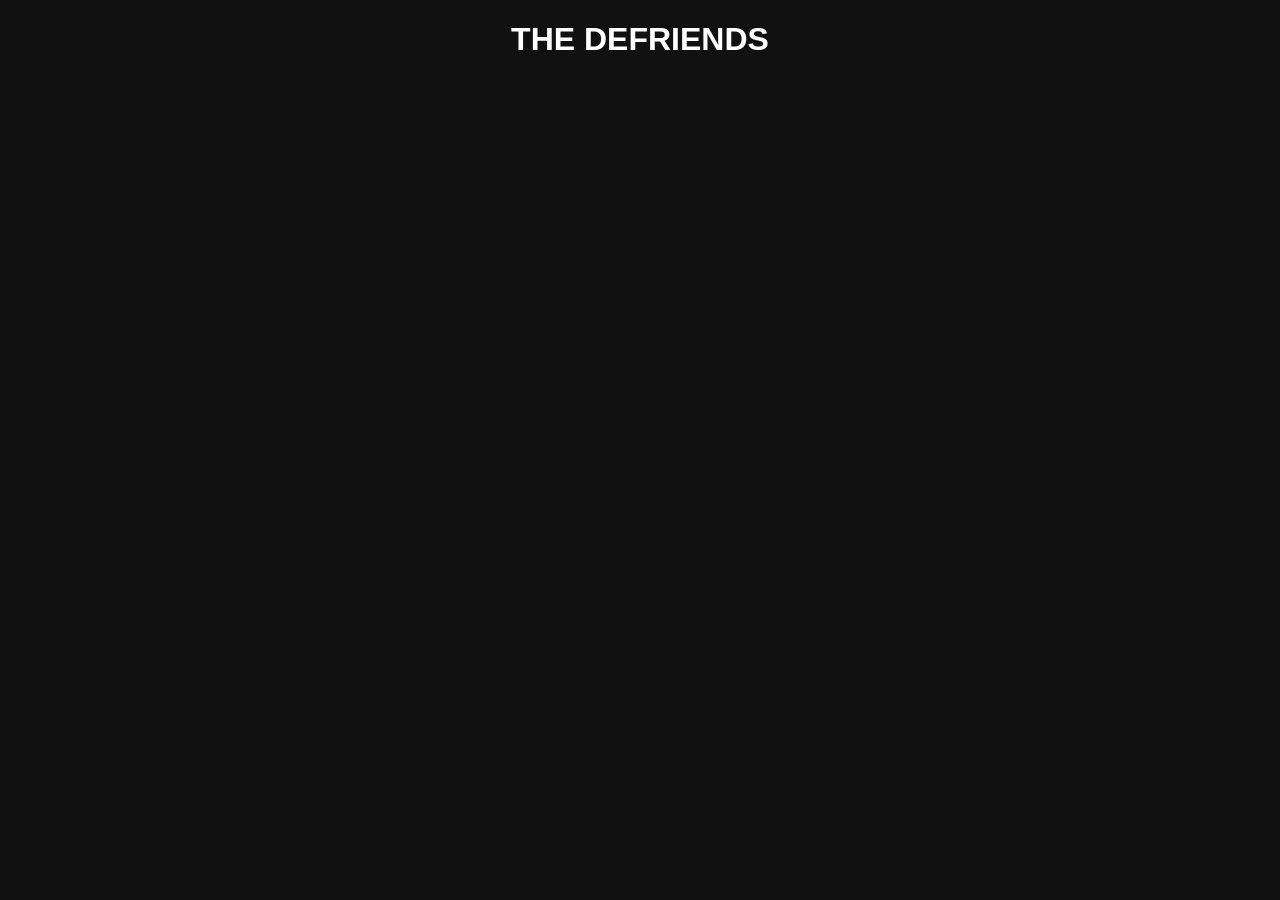
==== index.html @ fe0c2aea "Refactor index.html for The Defriends menu Updated HTML structure and styles for the menu page." ====
<!DOCTYPE html>
<html lang="pt">
<head>
  <meta charset="UTF-8">
  <title>The Defriends - Menu</title>
  <style>
    body { background: #111; color: #fff; font-family: Arial; text-align: center; }
    .container { display: flex; flex-wrap: wrap; justify-content: center; gap: 20px; padding: 20px; }
    .card { background: #222; border-radius: 10px; width: 200px; padding: 10px; cursor: pointer; transition: 0.3s; }
    .card:hover { transform: scale(1.05); background: #333; }
    .card img { width: 100%; border-radius: 5px; }
  </style>
</head>
<body>
  <h1>THE DEFRIENDS</h1>
  <div class="container" id="menu"></div>

  <script>
    fetch('data/mangas.json')
      .then(res => res.json())
      .then(mangas => {
        const menu = document.getElementById('menu');
        mangas.forEach(m => {
          menu.innerHTML += `
            <div class="card" onclick="window.location='leitor.html?fase='+m.id">
              <img src="${m.cover}" alt="${m.title}">
              <h3>${m.title}</h3>
              <p>${m.description}</p>
            </div>
          `;
        });
      });
  </script>
</body>
</html>
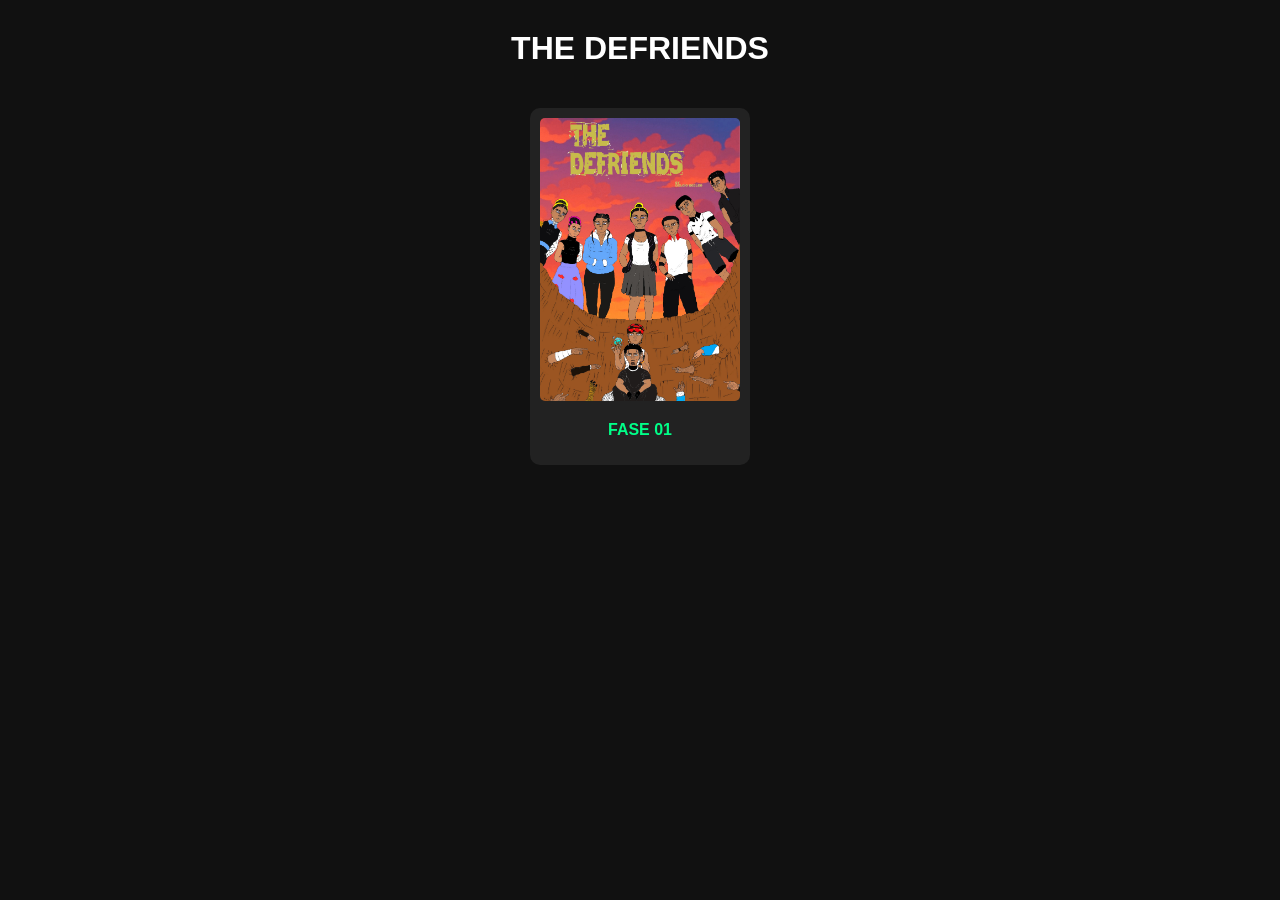
==== commit d01d474c: "Refactor HTML structure and styles for menu" ====
--- a/index.html
+++ b/index.html
@@ -1,35 +1,24 @@
 <!DOCTYPE html>
 <html lang="pt">
 <head>
-  <meta charset="UTF-8">
-  <title>The Defriends - Menu</title>
-  <style>
-    body { background: #111; color: #fff; font-family: Arial; text-align: center; }
-    .container { display: flex; flex-wrap: wrap; justify-content: center; gap: 20px; padding: 20px; }
-    .card { background: #222; border-radius: 10px; width: 200px; padding: 10px; cursor: pointer; transition: 0.3s; }
-    .card:hover { transform: scale(1.05); background: #333; }
-    .card img { width: 100%; border-radius: 5px; }
-  </style>
+<meta charset="UTF-8">
+<title>The Defriends - Menu</title>
+<style>
+body { background:#111; color:#fff; font-family:Arial; text-align:center; }
+h1 { margin-top:30px; }
+.grid { display:flex; flex-wrap:wrap; justify-content:center; gap:20px; padding:20px; }
+.card { background:#222; border-radius:10px; padding:10px; width:200px; }
+.card img { width:100%; border-radius:5px; }
+.card a { color:#00ff88; text-decoration:none; font-weight:bold; }
+</style>
 </head>
 <body>
-  <h1>THE DEFRIENDS</h1>
-  <div class="container" id="menu"></div>
-
-  <script>
-    fetch('data/mangas.json')
-      .then(res => res.json())
-      .then(mangas => {
-        const menu = document.getElementById('menu');
-        mangas.forEach(m => {
-          menu.innerHTML += `
-            <div class="card" onclick="window.location='leitor.html?fase='+m.id">
-              <img src="${m.cover}" alt="${m.title}">
-              <h3>${m.title}</h3>
-              <p>${m.description}</p>
-            </div>
-          `;
-        });
-      });
-  </script>
+<h1>THE DEFRIENDS</h1>
+<div class="grid">
+  <div class="card">
+    <img src="manga/defriends/cover.jpg" alt="Capa">
+    <p><a href="manga/defriends/01/001.jpg">FASE 01</a></p>
+  </div>
+</div>
 </body>
 </html>
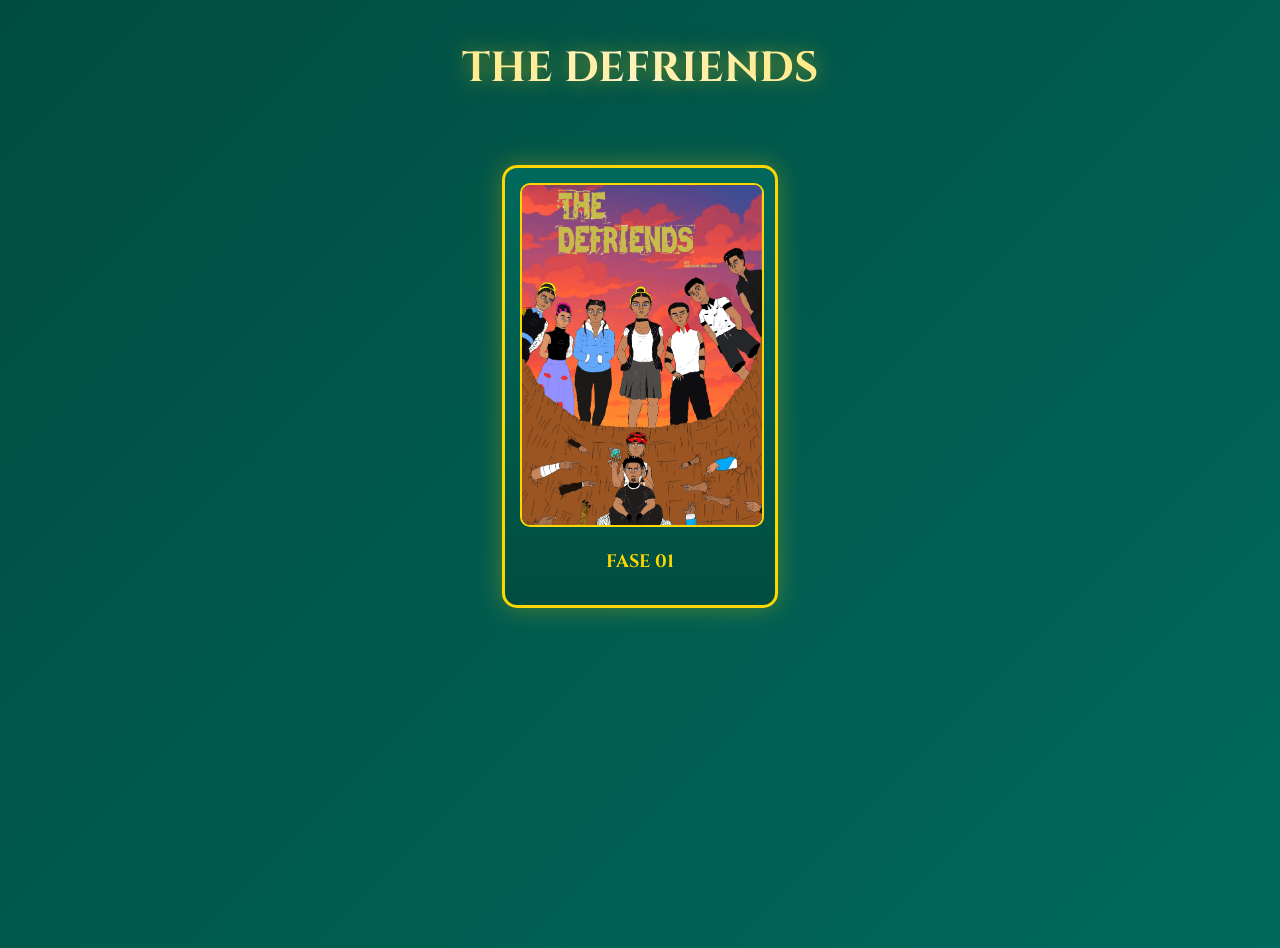
==== commit 246675f8: "Enhance styles and layout for index.html" ====
--- a/index.html
+++ b/index.html
@@ -4,12 +4,30 @@
 <meta charset="UTF-8">
 <title>The Defriends - Menu</title>
 <style>
-body { background:#111; color:#fff; font-family:Arial; text-align:center; }
-h1 { margin-top:30px; }
-.grid { display:flex; flex-wrap:wrap; justify-content:center; gap:20px; padding:20px; }
-.card { background:#222; border-radius:10px; padding:10px; width:200px; }
-.card img { width:100%; border-radius:5px; }
-.card a { color:#00ff88; text-decoration:none; font-weight:bold; }
+@import url('https://fonts.googleapis.com/css2?family=Cinzel:wght@700&display=swap');
+body {
+  background: linear-gradient(135deg, #004D40 0%, #00695C 100%);
+  color:#fff; font-family:'Cinzel', serif; text-align:center; min-height:100vh;
+}
+h1 {
+  margin-top:40px; font-size:42px;
+  background: linear-gradient(90deg, #FFD700, #FFF8DC, #FFD700);
+  -webkit-background-clip: text; -webkit-text-fill-color: transparent;
+  text-shadow: 0 0 20px rgba(255,215,0,0.5);
+}
+.grid { display:flex; flex-wrap:wrap; justify-content:center; gap:30px; padding:40px 20px; }
+.card {
+  background: linear-gradient(180deg, #00695C, #004D40);
+  border-radius:15px; padding:15px; width:240px;
+  border:3px solid #FFD700; box-shadow:0 0 25px rgba(255,215,0,0.3);
+  transition:0.3s;
+}
+.card:hover { transform:translateY(-5px); box-shadow:0 0 35px rgba(255,215,0,0.6); }
+.card img { width:100%; border-radius:10px; border:2px solid #FFD700; }
+.card a {
+  color:#FFD700; text-decoration:none; font-weight:700; font-size:18px;
+  display:block; margin-top:10px;
+}
 </style>
 </head>
 <body>
@@ -17,7 +35,7 @@
 <div class="grid">
   <div class="card">
     <img src="manga/defriends/cover.jpg" alt="Capa">
-    <p><a href="manga/defriends/01/001.jpg">FASE 01</a></p>
+    <p><a href="manga/defriends/leitor.html">FASE 01</a></p>
   </div>
 </div>
 </body>
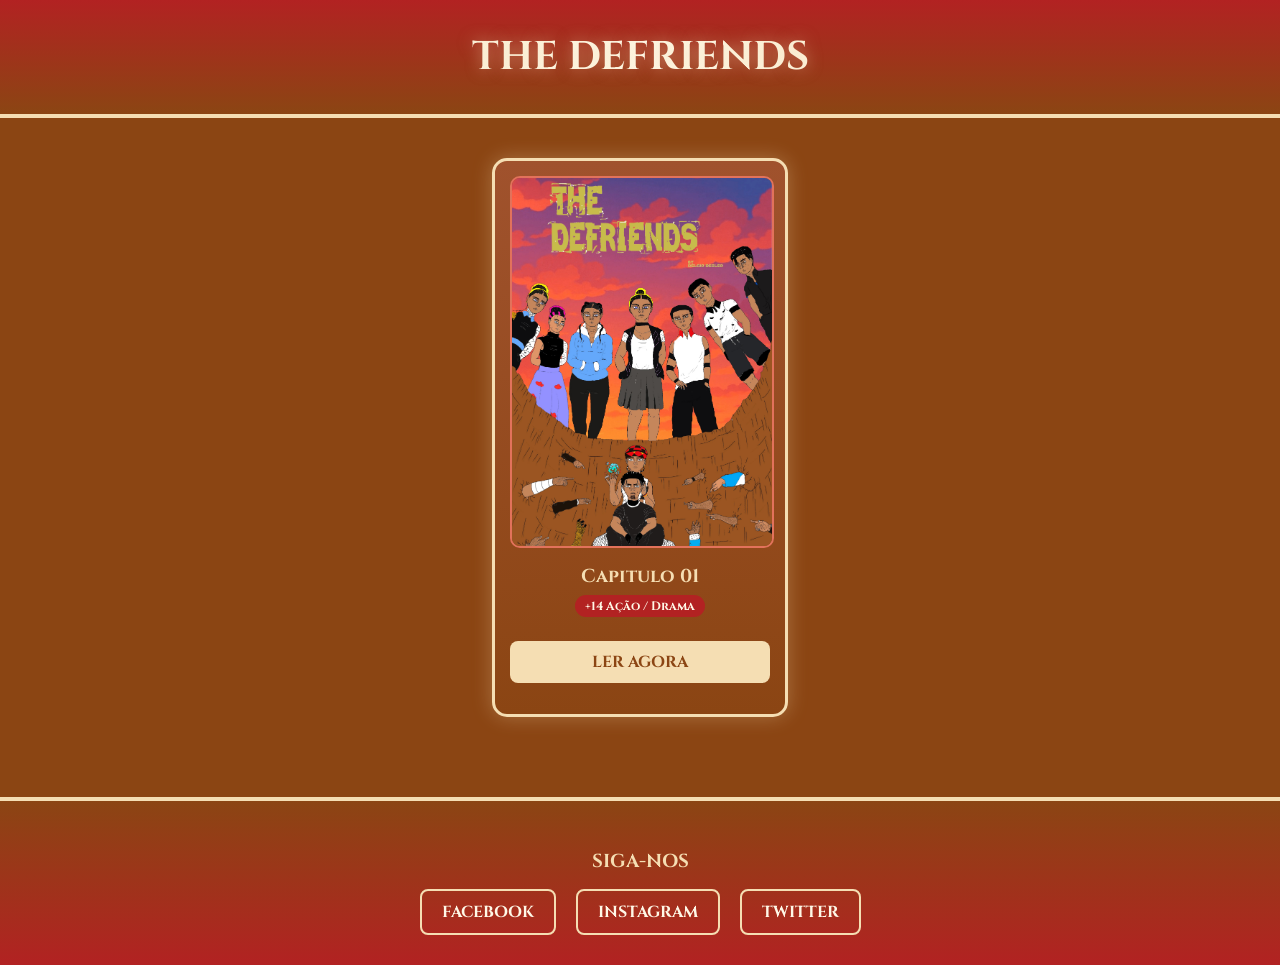
==== commit f02a5282: "Refactor index.html for improved design and layout Updated styles and structure for better layout an" ====
--- a/index.html
+++ b/index.html
@@ -4,39 +4,79 @@
 <meta charset="UTF-8">
 <title>The Defriends - Menu</title>
 <style>
-@import url('https://fonts.googleapis.com/css2?family=Cinzel:wght@700&display=swap');
+@import url('https://fonts.googleapis.com/css2?family=Cinzel:wght@600;700&display=swap');
 body {
-  background: linear-gradient(135deg, #004D40 0%, #00695C 100%);
-  color:#fff; font-family:'Cinzel', serif; text-align:center; min-height:100vh;
+  background: #8B4513;
+  background-image: url('https://i.imgur.com/5QKzQ9L.png'); /* folhas caindo - opcional */
+  color:#FFF8E7; font-family:'Cinzel', serif; text-align:center; margin:0;
 }
+header { padding:30px 20px; background: linear-gradient(180deg, #B22222, #8B4513); border-bottom:4px solid #F5DEB3; }
 h1 {
-  margin-top:40px; font-size:42px;
-  background: linear-gradient(90deg, #FFD700, #FFF8DC, #FFD700);
+  margin:0; font-size:40px;
+  background: linear-gradient(90deg, #F5DEB3, #FFF8E7, #F5DEB3);
   -webkit-background-clip: text; -webkit-text-fill-color: transparent;
-  text-shadow: 0 0 20px rgba(255,215,0,0.5);
+  text-shadow: 0 0 15px rgba(245,222,179,0.5);
 }
+
 .grid { display:flex; flex-wrap:wrap; justify-content:center; gap:30px; padding:40px 20px; }
 .card {
-  background: linear-gradient(180deg, #00695C, #004D40);
-  border-radius:15px; padding:15px; width:240px;
-  border:3px solid #FFD700; box-shadow:0 0 25px rgba(255,215,0,0.3);
+  background: linear-gradient(180deg, #A0522D, #8B4513);
+  border-radius:15px; padding:15px; width:260px;
+  border:3px solid #F5DEB3; box-shadow:0 0 20px rgba(245,222,179,0.3);
   transition:0.3s;
 }
-.card:hover { transform:translateY(-5px); box-shadow:0 0 35px rgba(255,215,0,0.6); }
-.card img { width:100%; border-radius:10px; border:2px solid #FFD700; }
+.card:hover { transform:translateY(-8px); box-shadow:0 0 30px rgba(245,222,179,0.6); }
+.card img { width:100%; border-radius:10px; border:2px solid #E2725B; }
+.card h3 { color:#F5DEB3; margin:10px 0 5px; }
+.classificacao { 
+  background:#B22222; color:#FFF8E7; padding:3px 10px; border-radius:20px; 
+  font-size:12px; font-weight:700; display:inline-block; margin-bottom:8px;
+}
 .card a {
-  color:#FFD700; text-decoration:none; font-weight:700; font-size:18px;
-  display:block; margin-top:10px;
+  color:#8B4513; background:#F5DEB3; text-decoration:none; font-weight:700; font-size:16px;
+  display:block; margin-top:10px; padding:10px; border-radius:8px;
 }
+.card a:hover { background:#FFF8E7; }
+
+/* ZONA REDES SOCIAIS */
+footer {
+  background: linear-gradient(0deg, #B22222, #8B4513);
+  border-top:4px solid #F5DEB3; padding:30px 20px; margin-top:40px;
+}
+footer h3 { color:#F5DEB3; margin-bottom:15px; }
+.socials { display:flex; justify-content:center; gap:20px; }
+.socials a {
+  color:#FFF8E7; text-decoration:none; padding:10px 20px;
+  border:2px solid #F5DEB3; border-radius:8px; font-weight:700; transition:0.3s;
+}
+.socials a:hover { background:#F5DEB3; color:#8B4513; }
 </style>
 </head>
 <body>
-<h1>THE DEFRIENDS</h1>
+
+<header>
+  <h1>THE DEFRIENDS</h1>
+</header>
+
 <div class="grid">
   <div class="card">
     <img src="manga/defriends/cover.jpg" alt="Capa">
-    <p><a href="manga/defriends/leitor.html">FASE 01</a></p>
+    <h3>Capitulo 01</h3>
+    <span class="classificacao">+14 Ação / Drama</span>
+    <p><a href="manga/defriends/leitor.html">LER AGORA</a></p>
   </div>
+
+  <!-- COPIA ESSE CARD PRA ADICIONAR MAIS FASES DEPOIS -->
 </div>
+
+<footer>
+  <h3>SIGA-NOS</h3>
+  <div class="socials">
+    <a href="https://facebook.com/" target="_blank">FACEBOOK</a>
+    <a href="https://instagram.com/" target="_blank">INSTAGRAM</a>
+    <a href="https://twitter.com/" target="_blank">TWITTER</a>
+  </div>
+</footer>
+
 </body>
 </html>
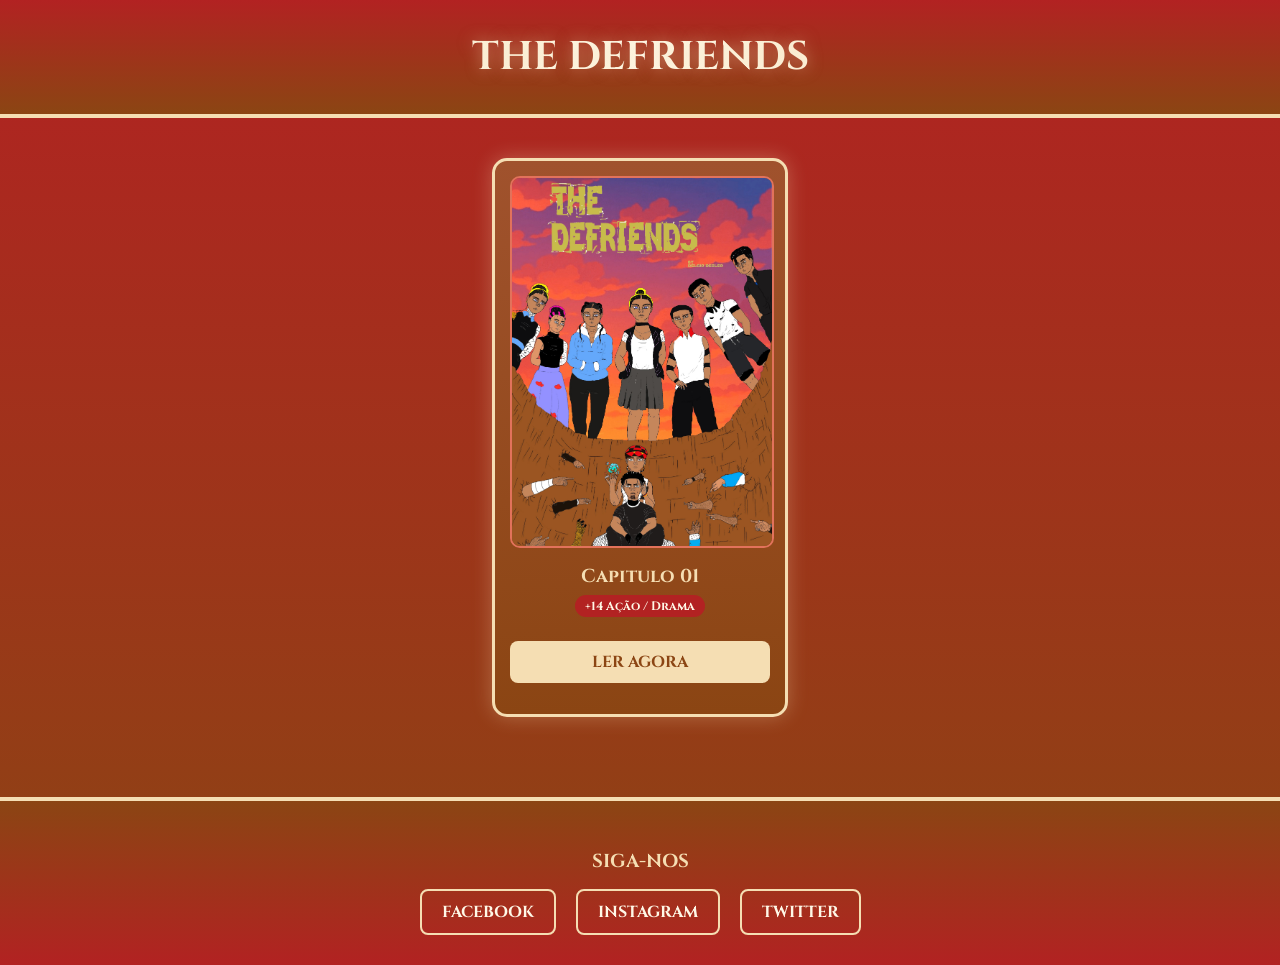
==== commit 39a64e70: "Update background style in index.html Changed background style to a linear gradient." ====
--- a/index.html
+++ b/index.html
@@ -6,8 +6,7 @@
 <style>
 @import url('https://fonts.googleapis.com/css2?family=Cinzel:wght@600;700&display=swap');
 body {
-  background: #8B4513;
-  background-image: url('https://i.imgur.com/5QKzQ9L.png'); /* folhas caindo - opcional */
+  background: linear-gradient(180deg, #B22222 0%, #8B4513 100%);
   color:#FFF8E7; font-family:'Cinzel', serif; text-align:center; margin:0;
 }
 header { padding:30px 20px; background: linear-gradient(180deg, #B22222, #8B4513); border-bottom:4px solid #F5DEB3; }
@@ -72,8 +71,8 @@
 <footer>
   <h3>SIGA-NOS</h3>
   <div class="socials">
-    <a href="https://facebook.com/" target="_blank">FACEBOOK</a>
-    <a href="https://instagram.com/" target="_blank">INSTAGRAM</a>
+    <a href="https://www.facebook.com/profile.php?id=100076269801868" target="_blank">FACEBOOK</a>
+    <a href="https://www.instagram.com/defriends_homecoming?stkn=NHM3bmRsZHZ2bDRz target="_blank">INSTAGRAM</a>
     <a href="https://twitter.com/" target="_blank">TWITTER</a>
   </div>
 </footer>
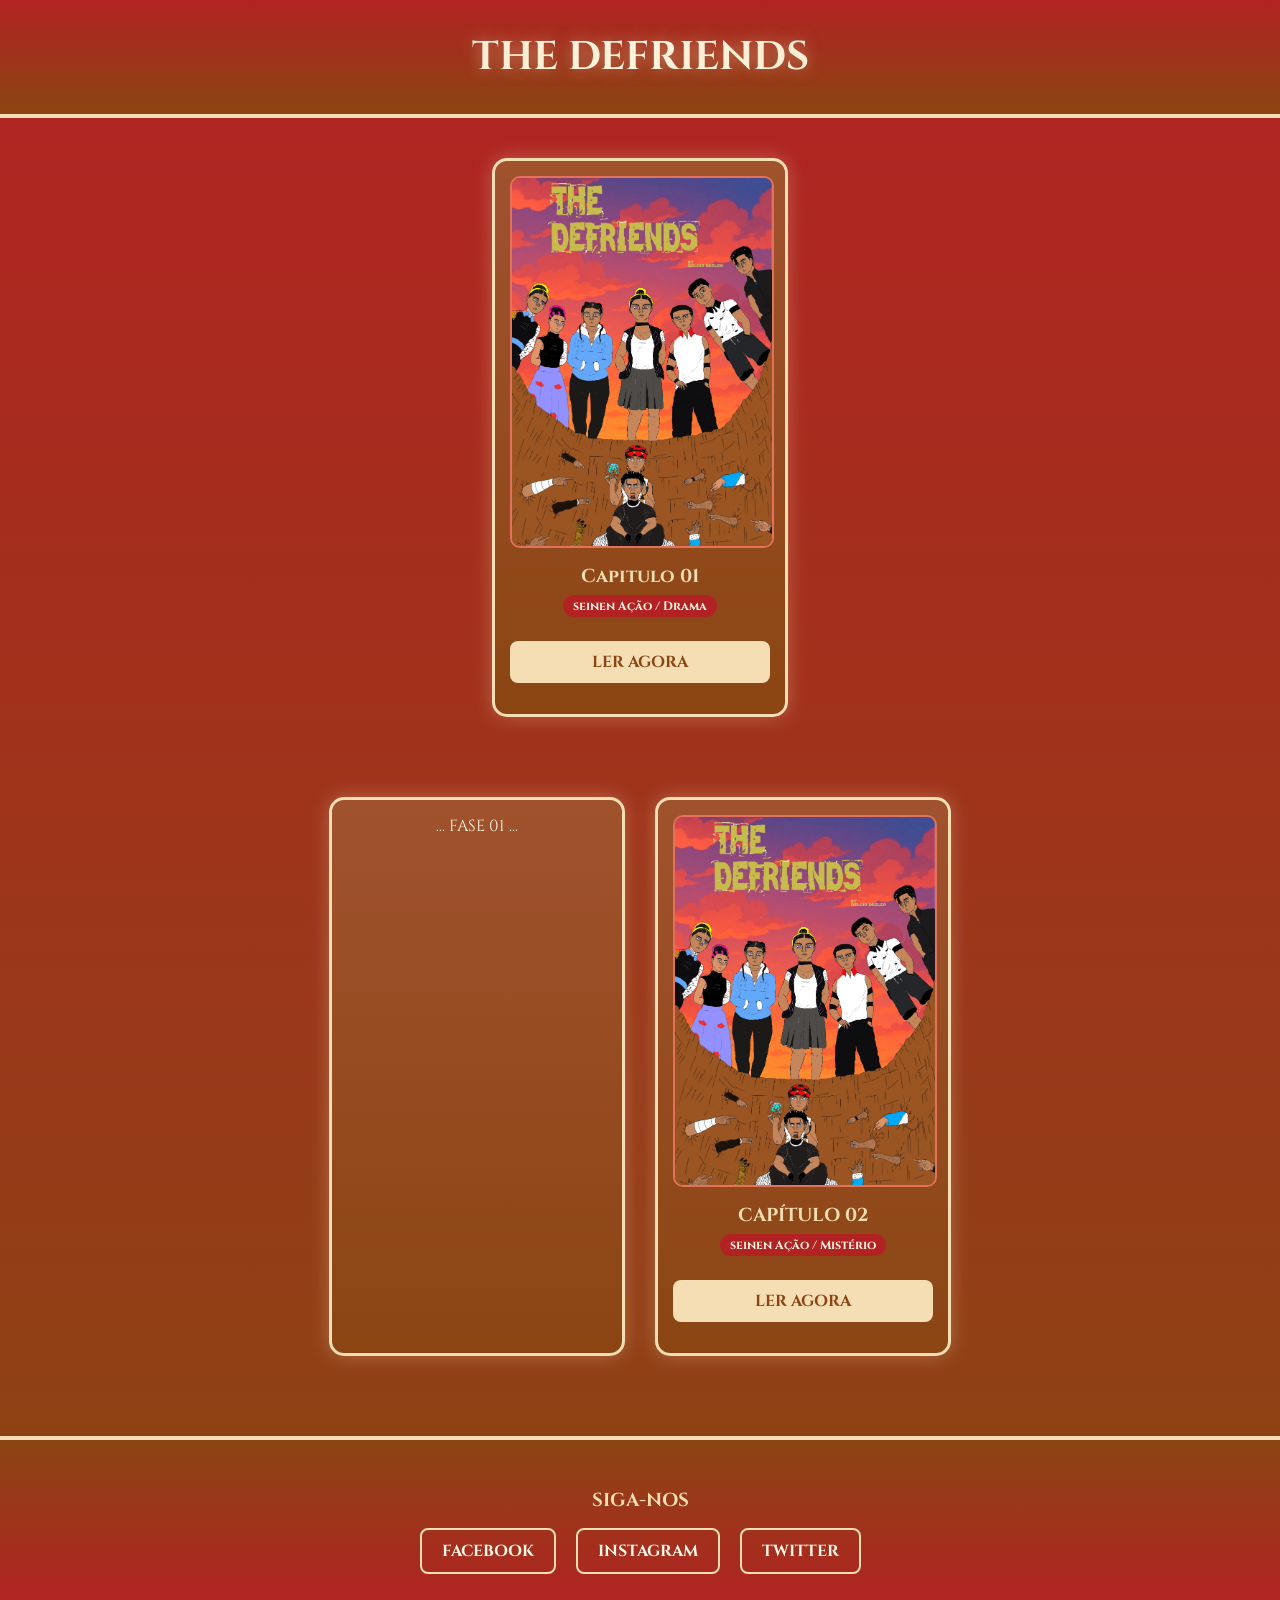
==== commit aa26545d: "Modify card classification and add Chapter 02 Updated card classification and added a new chapter ca" ====
--- a/index.html
+++ b/index.html
@@ -61,13 +61,25 @@
   <div class="card">
     <img src="manga/defriends/cover.jpg" alt="Capa">
     <h3>Capitulo 01</h3>
-    <span class="classificacao">+14 Ação / Drama</span>
+    <span class="classificacao">seinen Ação / Drama</span>
     <p><a href="manga/defriends/leitor.html">LER AGORA</a></p>
   </div>
 
   <!-- COPIA ESSE CARD PRA ADICIONAR MAIS FASES DEPOIS -->
 </div>
+    <div class="grid">
+      <div class="card"> 
+        ... FASE 01 ...
+      </div>
 
+      <!-- CAPITULO 2 NOVO -->
+      <div class="card">
+        <img src="manga/defriends/cover.jpg" alt="Capa Cap2">
+        <h3>CAPÍTULO 02</h3>
+        <span class="classificacao">seinen Ação / Mistério</span>
+        <p><a href="manga/defriends/leitor2.html">LER AGORA</a></p>
+      </div>
+    </div>
 <footer>
   <h3>SIGA-NOS</h3>
   <div class="socials">
